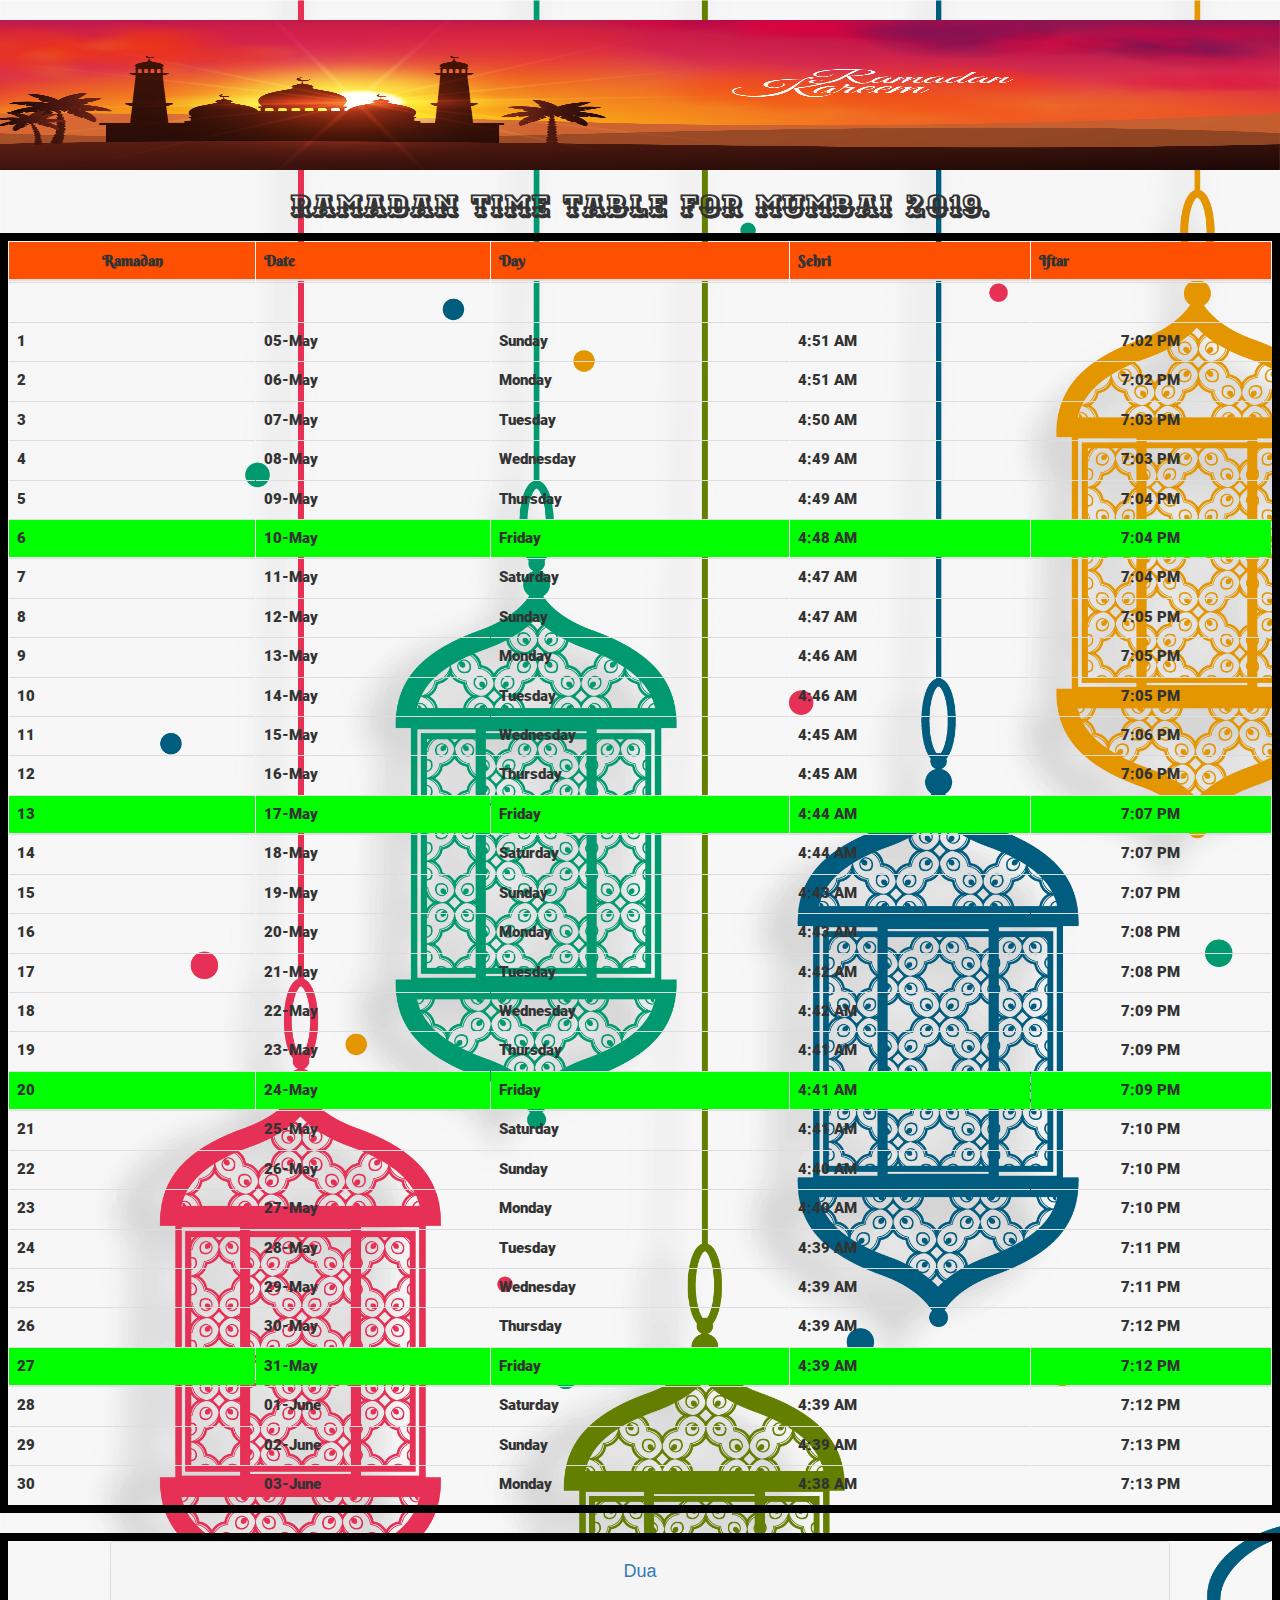
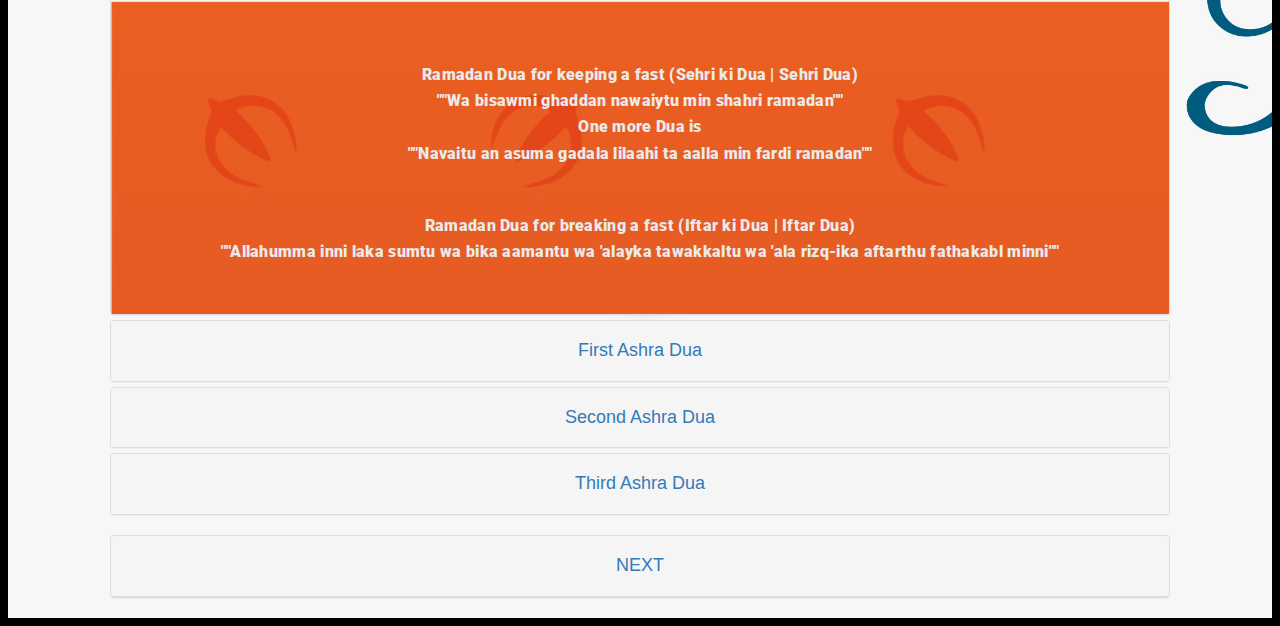
==== Ramadan.html @ c3e9b7d1 "Add files via upload" ====
<!DOCTYPE html>
<html lang="en">
<head>
<title>Ramadan</title>
<!-- Bootstrap -->
 <meta http-equiv="X-UA-Compatible" content="IE=edge"> 
 <meta name="viewport" content="width=device-width, initial-scale=1.0">

<link  rel="stylesheet"
	href="styles/StyleSheet.css">
	
<link rel="stylesheet"
	href="https://maxcdn.bootstrapcdn.com/bootstrap/3.3.7/css/bootstrap.min.css">
<script
	src="https://ajax.googleapis.com/ajax/libs/jquery/3.2.0/jquery.min.js"></script>
<script
	src="https://maxcdn.bootstrapcdn.com/bootstrap/3.3.7/js/bootstrap.min.js"></script>

</head>

<body background="img/17831.jpg">

<!-- HEADER -->
<header>
	<h1>
		<img src="img/Banner01.png" width="100%" height="150">
	</h1>
	<h2 align="center" class="head">Ramadan Time Table For Mumbai
		2019.</h2>
</header>

	<div>
		<table class="table">
			<thead class="theadbg">
				<tr>
					<th>Ramadan</th>
					<th>Date</th>
					<th>Day</th>
					<th>Sehri</th>
					<th>Iftar</th>

				</tr>
			</thead>

			<tbody>
				<tr>
					<td>&nbsp;</td>
					<td>&nbsp;</td>
					<td>&nbsp;</td>
					<td>&nbsp;</td>
					<td>&nbsp;</td>
				</tr>

				<tr>
					<td>1</td>
					<td>05-May</td>
					<td>Sunday</td>
					<td>4:51 AM</td>
					<td>7:02 PM</td>
				</tr>
				
				<tr>
					<td>2</td>
					<td>06-May</td>
					<td>Monday</td>
					<td>4:51 AM</td>
					<td>7:02 PM</td>
				</tr>
				<tr>
					<td>3</td>
					<td>07-May</td>
					<td>Tuesday</td>
					<td>4:50 AM</td>
					<td>7:03 PM</td>
				</tr>
				<tr>
					<td>4</td>
					<td>08-May</td>
					<td>Wednesday</td>
					<td>4:49 AM</td>
					<td>7:03 PM</td>
				</tr>
				<tr>
					<td>5</td>
					<td>09-May</td>
					<td>Thursday</td>
					<td>4:49 AM</td>
					<td>7:04 PM</td>
				</tr>
				<tr class="firday">
					<td>6</td> 
					<td>10-May</td>
					<td>Friday</td>
					<td>4:48 AM</td>
					<td>7:04 PM</td>
				</tr>
				<tr>
					<td>7</td>
					<td>11-May</td>
					<td>Saturday</td>
					<td>4:47 AM</td>
					<td>7:04 PM</td>
				</tr>
				<tr>
					<td>8</td>
					<td>12-May</td>
					<td>Sunday</td>
					<td>4:47 AM</td>
					<td>7:05 PM</td>
				</tr>
				<tr>
					<td>9</td>
					<td>13-May</td>
					<td>Monday</td>
					<td>4:46 AM</td>
					<td>7:05 PM</td>
				</tr>
				<tr>
					<td>10</td>
					<td>14-May</td>
					<td>Tuesday</td>
					<td>4:46 AM</td>
					<td>7:05 PM</td>
				</tr>
				<tr>
					<td>11</td>
					<td>15-May</td>
					<td>Wednesday</td>
					<td>4:45 AM</td>
					<td>7:06 PM</td>
				</tr>
				<tr>
					<td>12</td>
					<td>16-May</td>
					<td>Thursday</td>
					<td>4:45 AM</td>
					<td>7:06 PM</td>
				</tr>
				<tr class="firday">
					<td>13</td>
					<td>17-May</td>
					<td>Friday</td>
					<td>4:44 AM</td>
					<td>7:07 PM</td>
				</tr>
				<tr>
					<td>14</td>
					<td>18-May</td>
					<td>Saturday</td>
					<td>4:44 AM</td>
					<td>7:07 PM</td>
				</tr>
				<tr>
					<td>15</td>
					<td>19-May</td>
					<td>Sunday</td>
					<td>4:43 AM</td>
					<td>7:07 PM</td>
				</tr>
				<tr>
					<td>16</td>
					<td>20-May</td>
					<td>Monday</td>
					<td>4:43 AM</td>
					<td>7:08 PM</td>
				</tr>
				<tr>
					<td>17</td>
					<td>21-May</td>
					<td>Tuesday</td>
					<td>4:42 AM</td>
					<td>7:08 PM</td>
				</tr>
				<tr>
					<td>18</td>
					<td>22-May</td>
					<td>Wednesday</td>
					<td>4:42 AM</td>
					<td>7:09 PM</td>
				</tr>
				<tr>
					<td>19</td>
					<td>23-May</td>
					<td>Thursday</td>
					<td>4:41 AM</td>
					<td>7:09 PM</td>
				</tr>
				<tr class="firday">
					<td>20</td>
					<td>24-May</td>
					<td>Friday</td>
					<td>4:41 AM</td>
					<td>7:09 PM</td>
				</tr>
				<tr>
					<td>21</td>
					<td>25-May</td>
					<td>Saturday</td>
					<td>4:41 AM</td>
					<td>7:10 PM</td>
				</tr>
				<tr>
					<td>22</td>
					<td>26-May</td>
					<td>Sunday</td>
					<td>4:40 AM</td>
					<td>7:10 PM</td>
				</tr>
				<tr>
					<td>23</td>
					<td>27-May</td>
					<td>Monday</td>
					<td>4:40 AM</td>
					<td>7:10 PM</td>
				</tr>
				<tr>
					<td>24</td>
					<td>28-May</td>
					<td>Tuesday</td>
					<td>4:39 AM</td>
					<td>7:11 PM</td>
				</tr>
				<tr>
					<td>25</td>
					<td>29-May</td>
					<td>Wednesday</td>
					<td>4:39 AM</td>
					<td>7:11 PM</td>
				</tr>
				<tr>
					<td>26</td>
					<td>30-May</td>
					<td>Thursday</td>
					<td>4:39 AM</td>
					<td>7:12 PM</td>
				</tr>
				<tr class="firday">
					<td>27</td>
					<td>31-May</td>
					<td>Friday</td>
					<td>4:39 AM</td>
					<td>7:12 PM</td>
				</tr>
				<tr>
					<td>28</td>
					<td>01-June</td>
					<td>Saturday</td>
					<td>4:39 AM</td>
					<td>7:12 PM</td>
				</tr>
				<tr>
					<td>29</td>
					<td>02-June</td>
					<td>Sunday</td>
					<td>4:39 AM</td>
					<td>7:13 PM</td>
				</tr>

				<tr>
					<td>30</td>
					<td>03-June</td>
					<td>Monday</td>
					<td>4:38 AM</td>
					<td>7:13 PM</td>
				</tr>

			</tbody>
		</table>
	</div>




	<div class="dua-bg">
		<div class="panel-group" id="accordion">
			<div class="panel panel-default">
				<div class="panel-heading">
					<h4 class="panel-align">
						<a data-toggle="collapse" data-parent="#accordion"
							href="#collapse1">Dua</a>
					</h4>
				</div>
				<div id="collapse1" class="panel-collapse collapse in">
					<div class="ashra-arabic">
						<p>
							Ramadan Dua for keeping a fast (Sehri ki Dua | Sehri Dua)<br>
							<b>""Wa bisawmi ghaddan nawaiytu min shahri ramadan""</b><br>
							One more Dua is<br> <b>""Navaitu an asuma gadala lilaahi
								ta aalla min fardi ramadan""</b>
						</p>
						<p>
							Ramadan Dua for breaking a fast (Iftar ki Dua | Iftar Dua)<br>

							<b>""Allahumma inni laka sumtu wa bika aamantu wa 'alayka
								tawakkaltu wa 'ala rizq-ika aftarthu fathakabl minni""</b> <br>
						</p>
					</div>
				</div>
			</div>


			<div class="panel panel-default">
				<div class="panel-heading">
					<h4 class="panel-align" class="panel-title">
						<a data-toggle="collapse" data-parent="#accordion"
							href="#collapse2">First Ashra Dua</a>
					</h4>
				</div>
				<div id="collapse2" class="panel-collapse collapse">
					<div class="ashra-arabic">
						<b> رَّبِّ ٱغْفِرْ وَٱرْحَمْ وَأَنتَ خَيْرُ ٱلرَّٰحِمِينَ</b>
						<p>“Oh my Lord, forgive and have mercy and You are the best
							of those who show mercy.”</p>
					</div>
				</div>
			</div>

			<div class="panel panel-default">
				<div class="panel-heading">
					<h4 class="panel-align">
						<a data-toggle="collapse" data-parent="#accordion"
							href="#collapse3">Second Ashra Dua</a>
					</h4>
				</div>
				<div id="collapse3" class="panel-collapse collapse">
					<div class="ashra-arabic">
						<b> رَبَّنَا فَٱغْفِرْ لَنَا ذُنُوبَنَا وَكَفِّرْ
								عَنَّا سَيِّـَٔاتِنَا وَتَوَفَّنَا مَعَ ٱلْأَبْرَارِ </b>
						<p>“Lord! Therefore forgive us our sins, and remit from us our
							evil deeds, and make us die the death of the righteous”</p>
					</div>
				</div>
			</div>
			<div class="panel panel-default">
				<div class="panel-heading">
					<h4 class="panel-align">
						<a data-toggle="collapse" data-parent="#accordion"
							href="#collapse4">Third Ashra Dua</a>
					</h4>
				</div>
				<div id="collapse4" class="panel-collapse collapse">
					<div class="ashra-arabic">
						<b> اَللَّهُمَّ أَجِرْنِي مِنَ النَّارِ </b>
						<p>“O Allah! Save me from the hell's fire.”</p>
					</div>
				</div>
			</div>
		</div>
		<div class="panel panel-default">
			<div class="panel-heading">
				<h4 class="panel-align">
					<a href="sec.html">NEXT</a>
				</h4>
			</div>
		</div>
	</div>
	


</body>
</html>
---- styles/StyleSheet.css ----
/*# my new css*/

body {background-size: cover;}
@import url('https://fonts.googleapis.com/css?family=Berkshire+Swash');

@font-face {
  font-family: BS;
 
  src:  url('../fonts/berkshire-swash-v7-latin-regular.ttf') format('truetype'),
   url('../fonts/berkshire-swash-v7-latin-regular.woff') format('woff'),
  url('../fonts/berkshire-swash-v7-latin-regular.woff2') format('woff2'),
  url('../fonts/berkshire-swash-v7-latin-regular.svg') format('svg'),
  url('../fonts/berkshire-swash-v7-latin-regular.eot') format('embedded-opentype');
}

@font-face{
	font-family: E;
	src: url('../fonts/Ewert-Regular.ttf') format('truetype');
}


/* roboto-900 - latin */
@font-face {
  font-family: 'Roboto';
  font-style: normal;
  font-weight: 900;
  src: url('../fonts/roboto-v19-latin-900.eot'); /* IE9 Compat Modes */
  src: url('../fonts/roboto-v19-latin-900.eot?#iefix') format('embedded-opentype'), /* IE6-IE8 */
       url('../fonts/roboto-v19-latin-900.woff2') format('woff2'), /* Super Modern Browsers */
       url('../fonts/roboto-v19-latin-900.woff') format('woff'), /* Modern Browsers */
       url('../fonts/roboto-v19-latin-900.ttf') format('truetype'), /* Safari, Android, iOS */
       url('../fonts/roboto-v19-latin-900.svg#Roboto') format('svg'); /* Legacy iOS */
}

.head{
	font-family: E;
	font-weight: 700;
}

.firday{
	background:lime;
}

.dua-bg{
	border:8px solid black;
	font-size:15px;
	padding-left: 8%;
	padding-right: 8%;
}


.table{
	font-family: Roboto;
	border:8px solid black;
	border-collapse: separate;
    border-spacing: 1.5px;
	cellpadding:0; 
	cellspacing:0;
	font-size:15px;
}
table.table tr th:first-child{
	text-align: center;
}
table.table tr td:last-child{
	text-align: center;
}

.button {
    border: 0;
}

.theadbg{
	font-family: BS;
	background: #FF4F00;
}

.theadbg1{
	font-family: E;
	background:#FF4F00;
	text-align: center;
}
.panel-align{
	text-align: center;
 }
 .panel-default>.panel-heading {
    color: #333;
    background-color: #f5f5f5;
    border-color: #ddd;
}
.panel-group .panel-heading {
    border-bottom: 0;
}
.panel-heading {
    padding: 10px 15px;
    border-bottom: 1px solid transparent;
    border-top-left-radius: 3px;
    border-top-right-radius: 3px;
}

.ashra-arabic {
	text-align: center;
	padding-top: 40px;
	padding-bottom: 24px;
	min-height: 190px;
	 background-image: url(../img/17838.jpg);
}
.islamic-dua-accodian {
	width: 100%;
}


.dua-accordion-number {
	display: block;
	float: left;
}

.dua-accordion-text {
	display: block;
	text-align: center;
}

.dua-accordion {
	cursor: pointer;
	background-color: #1b1e1e;
	/* height: 80px; */
	font-family: Lato;
	font-size: 12px;
	font-weight: bold;
	font-style: normal;
	font-stretch: normal;
	line-height: normal;
	letter-spacing: 0.4px;
	color: #e2ebf4;
	cursor: pointer;
	padding: 26.33px;
	width: 100%;
	border: 1px #ffffff solid;
	text-align: center;
	outline: none;
	font-size: 15px;
	transition: 0.12s;
}

.dua-panel {
	background-color: rgb(180, 230, 173);
	max-height: 69px;
	overflow: hidden;
	transition: max-height 0.2s ease-out;
	
}

.ashra-arabic p {
	padding-left: 7%;
	padding-right: 7%;
	padding-top: 21px;
	padding-bottom: 15px;
	font-family: Roboto;
	font-size: 16px;
	font-weight: 500;
	font-style: normal;
	font-stretch: normal;
	line-height: 1.63;
	letter-spacing: 0.3px;
	text-align: center;
	color: #eaeaea;
}
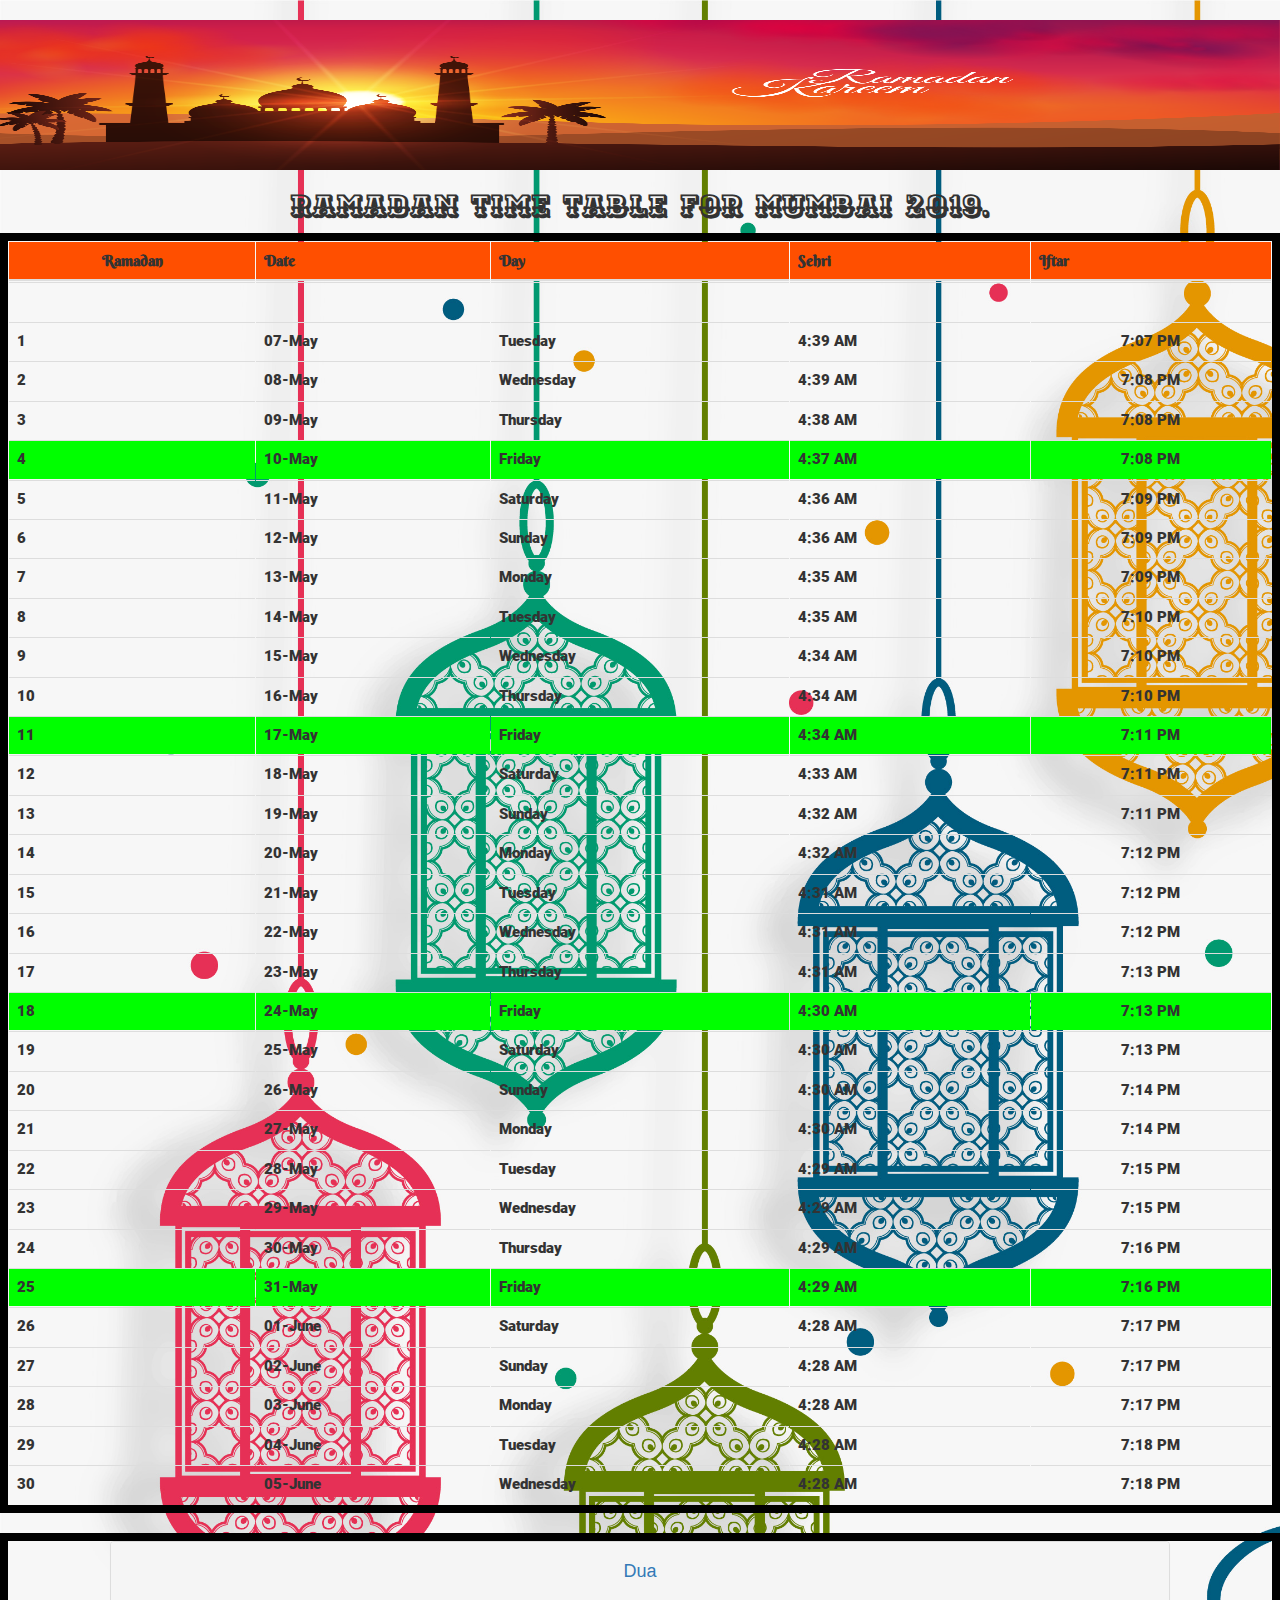
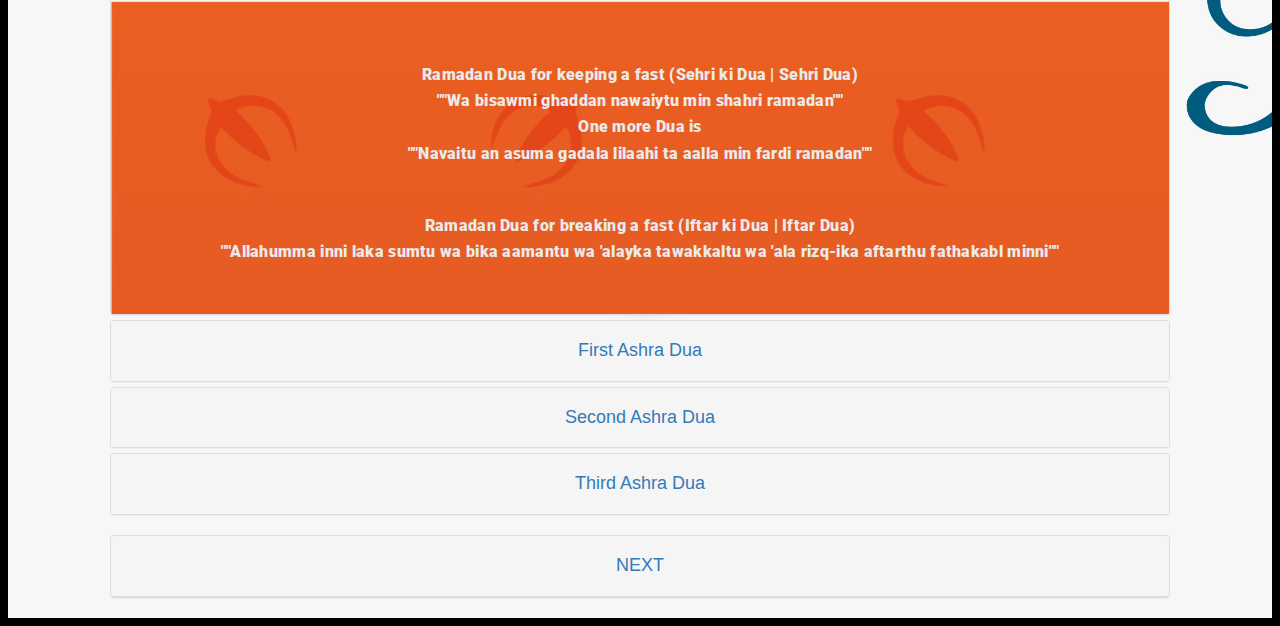
==== commit 5311fba8: "Add files via upload" ====
--- a/Ramadan.html
+++ b/Ramadan.html
@@ -53,215 +53,215 @@
 
 				<tr>
 					<td>1</td>
-					<td>05-May</td>
-					<td>Sunday</td>
-					<td>4:51 AM</td>
-					<td>7:02 PM</td>
+					<td>07-May</td>
+					<td>Tuesday</td>
+					<td>4:39 AM</td>
+					<td>7:07 PM</td>
 				</tr>
 				
 				<tr>
 					<td>2</td>
-					<td>06-May</td>
-					<td>Monday</td>
-					<td>4:51 AM</td>
-					<td>7:02 PM</td>
+					<td>08-May</td>
+					<td>Wednesday</td>
+					<td>4:39 AM</td>
+					<td>7:08 PM</td>
 				</tr>
 				<tr>
 					<td>3</td>
-					<td>07-May</td>
-					<td>Tuesday</td>
-					<td>4:50 AM</td>
-					<td>7:03 PM</td>
-				</tr>
-				<tr>
-					<td>4</td>
-					<td>08-May</td>
-					<td>Wednesday</td>
-					<td>4:49 AM</td>
-					<td>7:03 PM</td>
-				</tr>
-				<tr>
-					<td>5</td>
 					<td>09-May</td>
 					<td>Thursday</td>
-					<td>4:49 AM</td>
-					<td>7:04 PM</td>
+					<td>4:38 AM</td>
+					<td>7:08 PM</td>
 				</tr>
 				<tr class="firday">
-					<td>6</td> 
+					<td>4</td>
 					<td>10-May</td>
 					<td>Friday</td>
-					<td>4:48 AM</td>
-					<td>7:04 PM</td>
-				</tr>
-				<tr>
-					<td>7</td>
+					<td>4:37 AM</td>
+					<td>7:08 PM</td>
+				</tr>
+				<tr>
+					<td>5</td>
 					<td>11-May</td>
 					<td>Saturday</td>
-					<td>4:47 AM</td>
-					<td>7:04 PM</td>
-				</tr>
-				<tr>
-					<td>8</td>
+					<td>4:36 AM</td>
+					<td>7:09 PM</td>
+				</tr>
+				<tr>
+					<td>6</td> 
 					<td>12-May</td>
 					<td>Sunday</td>
-					<td>4:47 AM</td>
-					<td>7:05 PM</td>
-				</tr>
-				<tr>
-					<td>9</td>
+					<td>4:36 AM</td>
+					<td>7:09 PM</td>
+				</tr>
+				<tr>
+					<td>7</td>
 					<td>13-May</td>
 					<td>Monday</td>
-					<td>4:46 AM</td>
-					<td>7:05 PM</td>
+					<td>4:35 AM</td>
+					<td>7:09 PM</td>
+				</tr>
+				<tr>
+					<td>8</td>
+					<td>14-May</td>
+					<td>Tuesday</td>
+					<td>4:35 AM</td>
+					<td>7:10 PM</td>
+				</tr>
+				<tr>
+					<td>9</td>
+					<td>15-May</td>
+					<td>Wednesday</td>
+					<td>4:34 AM</td>
+					<td>7:10 PM</td>
 				</tr>
 				<tr>
 					<td>10</td>
-					<td>14-May</td>
-					<td>Tuesday</td>
-					<td>4:46 AM</td>
-					<td>7:05 PM</td>
-				</tr>
-				<tr>
-					<td>11</td>
-					<td>15-May</td>
-					<td>Wednesday</td>
-					<td>4:45 AM</td>
-					<td>7:06 PM</td>
-				</tr>
-				<tr>
-					<td>12</td>
 					<td>16-May</td>
 					<td>Thursday</td>
-					<td>4:45 AM</td>
-					<td>7:06 PM</td>
+					<td>4:34 AM</td>
+					<td>7:10 PM</td>
 				</tr>
 				<tr class="firday">
-					<td>13</td>
+					<td>11</td>
 					<td>17-May</td>
 					<td>Friday</td>
-					<td>4:44 AM</td>
-					<td>7:07 PM</td>
-				</tr>
-				<tr>
-					<td>14</td>
+					<td>4:34 AM</td>
+					<td>7:11 PM</td>
+				</tr>
+				<tr>
+					<td>12</td>
 					<td>18-May</td>
 					<td>Saturday</td>
-					<td>4:44 AM</td>
-					<td>7:07 PM</td>
-				</tr>
-				<tr>
-					<td>15</td>
+					<td>4:33 AM</td>
+					<td>7:11 PM</td>
+				</tr>
+				<tr>
+					<td>13</td>
 					<td>19-May</td>
 					<td>Sunday</td>
-					<td>4:43 AM</td>
-					<td>7:07 PM</td>
-				</tr>
-				<tr>
-					<td>16</td>
+					<td>4:32 AM</td>
+					<td>7:11 PM</td>
+				</tr>
+				<tr>
+					<td>14</td>
 					<td>20-May</td>
 					<td>Monday</td>
-					<td>4:43 AM</td>
-					<td>7:08 PM</td>
+					<td>4:32 AM</td>
+					<td>7:12 PM</td>
+				</tr>
+				<tr>
+					<td>15</td>
+					<td>21-May</td>
+					<td>Tuesday</td>
+					<td>4:31 AM</td>
+					<td>7:12 PM</td>
+				</tr>
+				<tr>
+					<td>16</td>
+					<td>22-May</td>
+					<td>Wednesday</td>
+					<td>4:31 AM</td>
+					<td>7:12 PM</td>
 				</tr>
 				<tr>
 					<td>17</td>
-					<td>21-May</td>
-					<td>Tuesday</td>
-					<td>4:42 AM</td>
-					<td>7:08 PM</td>
-				</tr>
-				<tr>
-					<td>18</td>
-					<td>22-May</td>
-					<td>Wednesday</td>
-					<td>4:42 AM</td>
-					<td>7:09 PM</td>
-				</tr>
-				<tr>
-					<td>19</td>
 					<td>23-May</td>
 					<td>Thursday</td>
-					<td>4:41 AM</td>
-					<td>7:09 PM</td>
+					<td>4:31 AM</td>
+					<td>7:13 PM</td>
 				</tr>
 				<tr class="firday">
-					<td>20</td>
+					<td>18</td>
 					<td>24-May</td>
 					<td>Friday</td>
-					<td>4:41 AM</td>
-					<td>7:09 PM</td>
-				</tr>
-				<tr>
-					<td>21</td>
+					<td>4:30 AM</td>
+					<td>7:13 PM</td>
+				</tr>
+				<tr>
+					<td>19</td>
 					<td>25-May</td>
 					<td>Saturday</td>
-					<td>4:41 AM</td>
-					<td>7:10 PM</td>
-				</tr>
-				<tr>
-					<td>22</td>
+					<td>4:30 AM</td>
+					<td>7:13 PM</td>
+				</tr>
+				<tr>
+					<td>20</td>
 					<td>26-May</td>
 					<td>Sunday</td>
-					<td>4:40 AM</td>
-					<td>7:10 PM</td>
-				</tr>
-				<tr>
-					<td>23</td>
+					<td>4:30 AM</td>
+					<td>7:14 PM</td>
+				</tr>
+				<tr>
+					<td>21</td>
 					<td>27-May</td>
 					<td>Monday</td>
-					<td>4:40 AM</td>
-					<td>7:10 PM</td>
+					<td>4:30 AM</td>
+					<td>7:14 PM</td>
+				</tr>
+				<tr>
+					<td>22</td>
+					<td>28-May</td>
+					<td>Tuesday</td>
+					<td>4:29 AM</td>
+					<td>7:15 PM</td>
+				</tr>
+				<tr>
+					<td>23</td>
+					<td>29-May</td>
+					<td>Wednesday</td>
+					<td>4:29 AM</td>
+					<td>7:15 PM</td>
 				</tr>
 				<tr>
 					<td>24</td>
-					<td>28-May</td>
-					<td>Tuesday</td>
-					<td>4:39 AM</td>
-					<td>7:11 PM</td>
-				</tr>
-				<tr>
-					<td>25</td>
-					<td>29-May</td>
-					<td>Wednesday</td>
-					<td>4:39 AM</td>
-					<td>7:11 PM</td>
-				</tr>
-				<tr>
-					<td>26</td>
 					<td>30-May</td>
 					<td>Thursday</td>
-					<td>4:39 AM</td>
-					<td>7:12 PM</td>
+					<td>4:29 AM</td>
+					<td>7:16 PM</td>
 				</tr>
 				<tr class="firday">
-					<td>27</td>
+					<td>25</td>
 					<td>31-May</td>
 					<td>Friday</td>
-					<td>4:39 AM</td>
-					<td>7:12 PM</td>
-				</tr>
-				<tr>
-					<td>28</td>
+					<td>4:29 AM</td>
+					<td>7:16 PM</td>
+				</tr>
+				<tr>
+					<td>26</td>
 					<td>01-June</td>
 					<td>Saturday</td>
-					<td>4:39 AM</td>
-					<td>7:12 PM</td>
-				</tr>
-				<tr>
-					<td>29</td>
+					<td>4:28 AM</td>
+					<td>7:17 PM</td>
+				</tr>
+				<tr>
+					<td>27</td>
 					<td>02-June</td>
 					<td>Sunday</td>
-					<td>4:39 AM</td>
-					<td>7:13 PM</td>
-				</tr>
-
-				<tr>
-					<td>30</td>
+					<td>4:28 AM</td>
+					<td>7:17 PM</td>
+				</tr>
+				<tr>
+					<td>28</td>
 					<td>03-June</td>
 					<td>Monday</td>
-					<td>4:38 AM</td>
-					<td>7:13 PM</td>
+					<td>4:28 AM</td>
+					<td>7:17 PM</td>
+				</tr>
+				<tr>
+					<td>29</td>
+					<td>04-June</td>
+					<td>Tuesday</td>
+					<td>4:28 AM</td>
+					<td>7:18 PM</td>
+				</tr>
+
+				<tr>
+					<td>30</td>
+					<td>05-June</td>
+					<td>Wednesday</td>
+					<td>4:28 AM</td>
+					<td>7:18 PM</td>
 				</tr>
 
 			</tbody>
